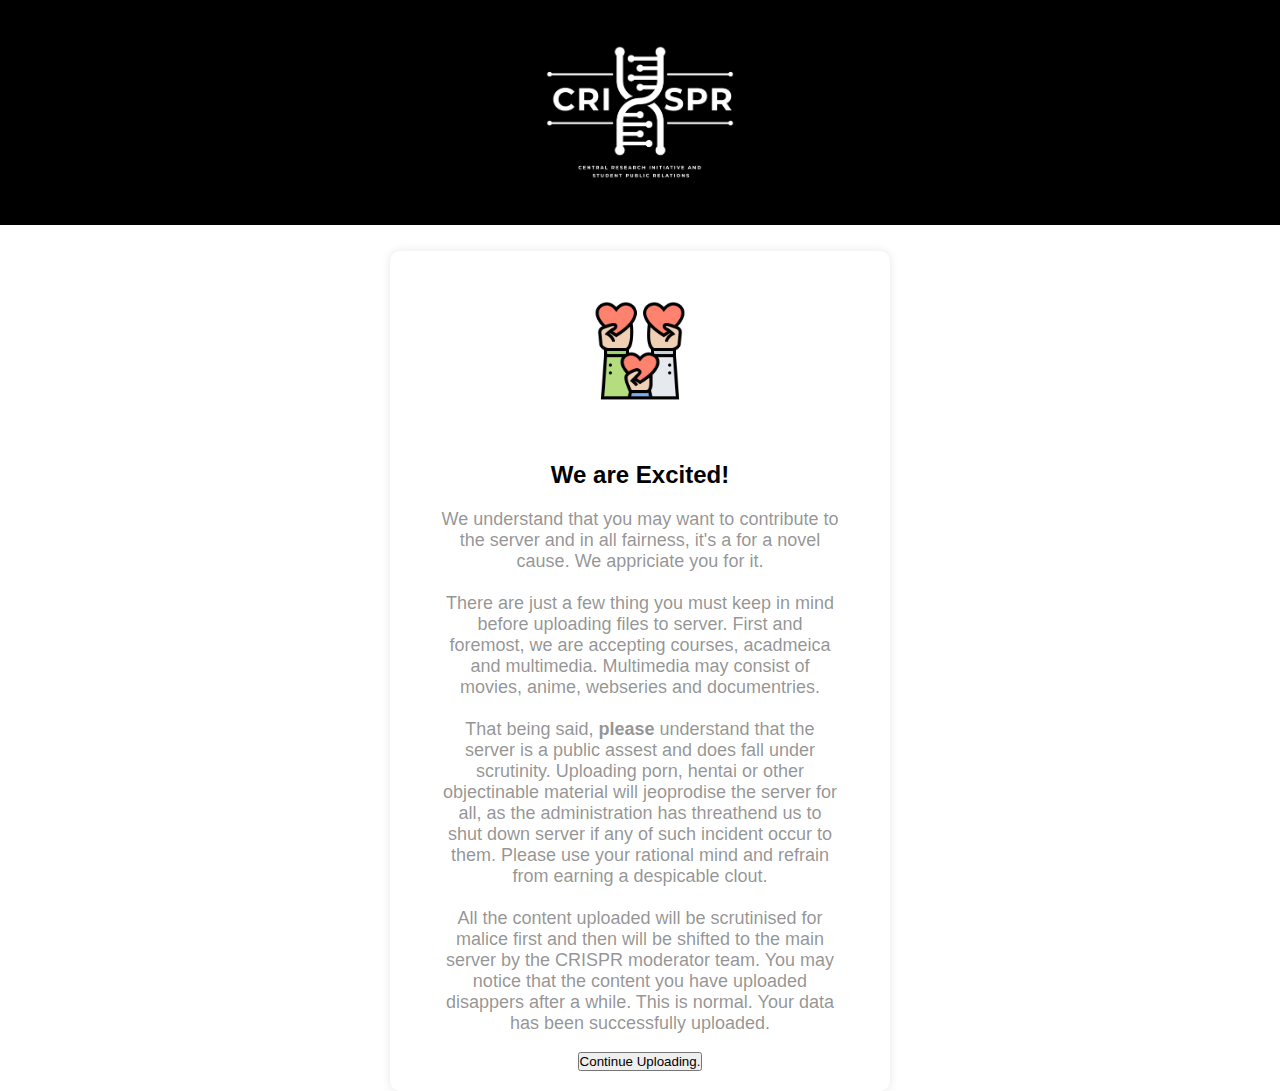
==== contributor.html @ 6ef5db7a "Added contributions page and styles." ====
<!DOCTYPE html>
<html lang="en">

<head>
  <meta charset="UTF-8" />
  <meta name="viewport" content="width=device-width, initial-scale=1.0" />
  <meta http-equiv="X-UA-Compatible" content="ie=edge" />
  <link rel="stylesheet" href="assests/style_contributor.css" />
  <title>CRISPR</title>
</head>

<body>
  <header>
    <div class="logo">
      <img src="assests/logo.png" alt="Logo" />
    </div> 
  </header>
  <main>
    <div class="options">
        <div class="option">
          <img src="assests/contribute.png" alt="Option 1" />
          <h2>We are Excited!</h2>
          <p> We understand that you may want to contribute to the server and in all fairness, it's a for a novel cause. We appriciate you for it. <br><br>
            There are just a few thing you must keep in mind before uploading files to server. First and foremost, we are accepting courses, acadmeica and multimedia. Multimedia may consist of movies, anime, webseries and documentries. <br><br>
          
          That being said, <b>please</b> understand that the server is a public assest and does fall under scrutinity. Uploading porn, hentai or other objectinable material will jeoprodise the server for all, as the administration has threathend us to shut down server if any of such incident occur to them. Please use your rational mind and refrain from earning a despicable clout. 
          <br>
          <br>
          All the content uploaded will be scrutinised for malice first and then will be shifted to the main server by the CRISPR moderator team. You may notice that the content you have uploaded disappers after a while. This is normal. Your data has been successfully uploaded.
       </p>
      <br>
      <button> Continue Uploading. </button></div>
        
    </div>
    
    <br><br><br>
  </main>
</body>

</html>
---- assests/style_contributor.css ----
* {
    box-sizing: border-box;
    margin: 0;
    padding: 0;
    font-family: 'Roboto', sans-serif;
}

header {
    height: 25vh;
    display: flex;
    align-items: center;
    justify-content: center;
    background-color: #000;
}


footer p{
    color: #ffffff;
}



.logo {
    height: 100%;
    max-width: 100%;
    display: flex;
    align-items: center;
    justify-content: center;
}

.logo img {
    height: 15vh;
    width: auto;
    max-width: 100%;
}

main {
    height: 70vh;
    display: flex;
    flex-direction: column;
    align-items: center;
    justify-content: space-around;
    background-color: #fff;
}

.options {
    display: flex;
    flex-wrap: wrap;
    align-items: center;
    justify-content: center;
    width: 80%;
    height: 90%;
}

.option {
    display: flex;
    flex-direction: column;
    align-items: center;
    margin: 24px;
    margin-bottom: 50px;
    /* padding: 5px; */
    padding-bottom: 20px;
    width: 80%;
    max-width: 500px;
    height: fit-content;
    border-radius: 10px;
    box-shadow: 0 0 10px rgba(0, 0, 0, 0.1);
    transition: all 0.3s ease-in-out;
    overflow: hidden;
}

.option:hover {
    transform: scale(1.05);
    box-shadow : 0 0 20px rgba(0, 0, 0, 0.2);
}

.option img {
    height: 100px;
    width: auto;
    max-width: 100%;
    margin-top: 10%;
    margin-bottom: 10%;
}

.option h2 {
    font-size: 24px;
    font-weight: bold;
    margin-top: 10px;
    margin-bottom: 20px;
    color: #000;
    text-align: center;
}

.option p {
    font-size: 18px;
    color: #44444492;
    text-align: center;

    max-width: 80%;
}

.options a {
    color: #000;
    /* text-align: center; */
    text-decoration: none;
}

.option a:hover {
    background-color: #000;
    color: #fff;
}

button
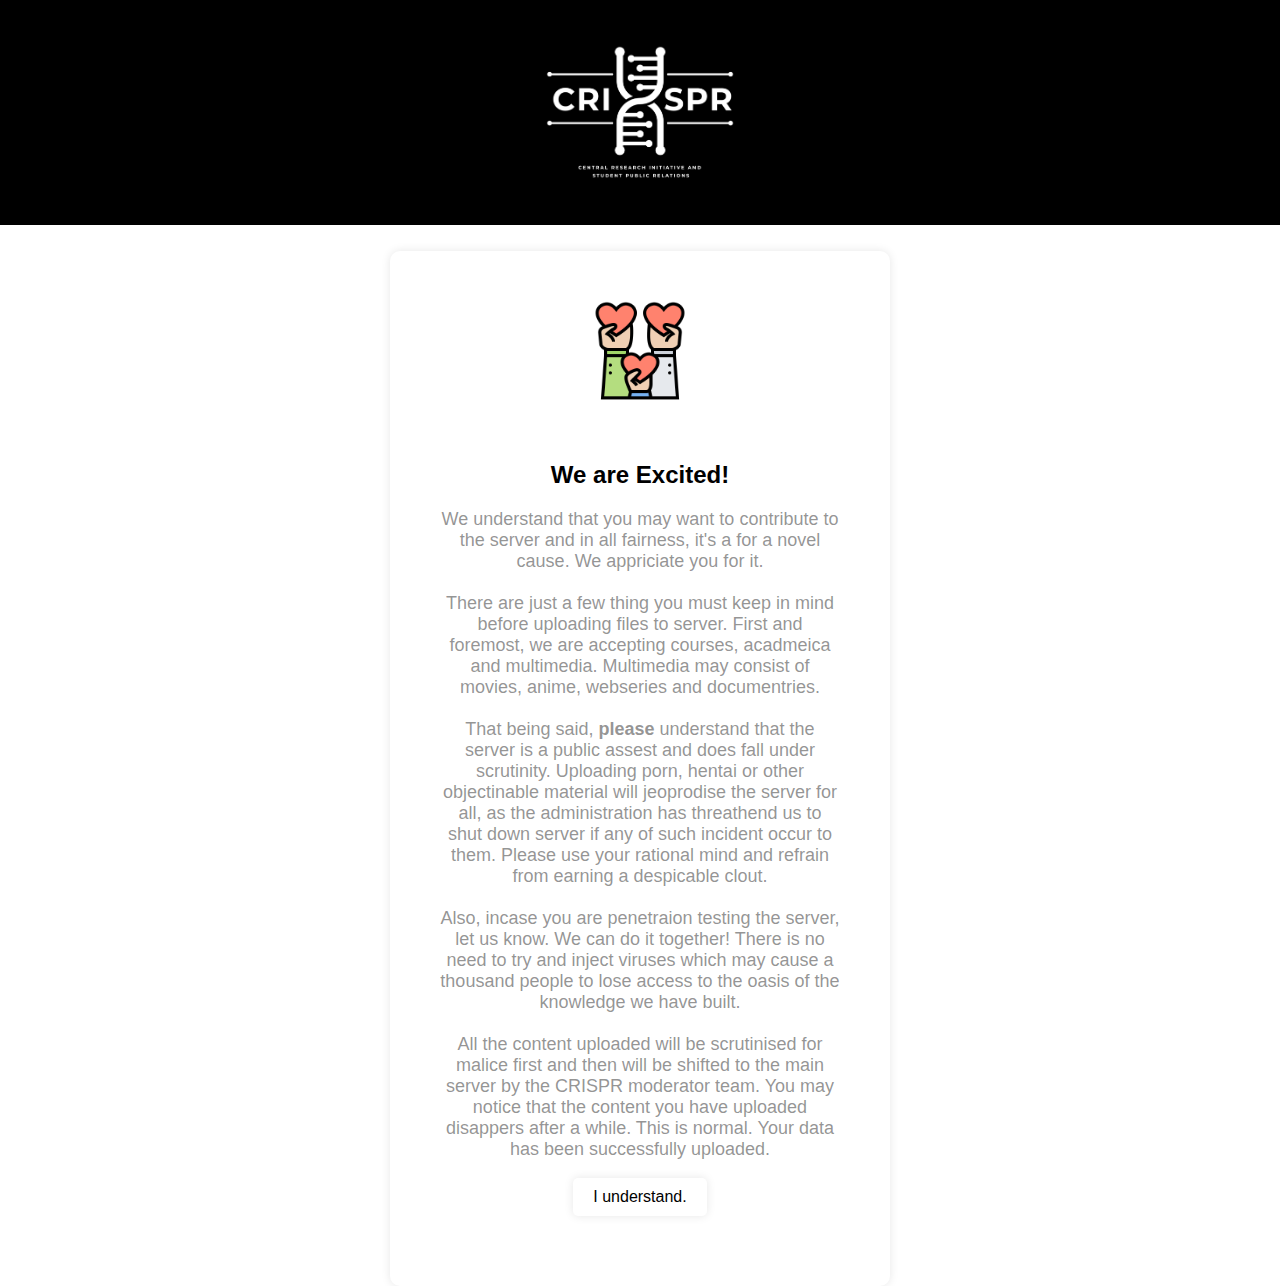
==== commit e44fcacd: "Added links and text to file." ====
--- a/contributor.html
+++ b/contributor.html
@@ -26,10 +26,12 @@
           That being said, <b>please</b> understand that the server is a public assest and does fall under scrutinity. Uploading porn, hentai or other objectinable material will jeoprodise the server for all, as the administration has threathend us to shut down server if any of such incident occur to them. Please use your rational mind and refrain from earning a despicable clout. 
           <br>
           <br>
+          Also, incase you are penetraion testing the server, let us know. We can do it together! There is no need to try and inject viruses which may cause a thousand people to lose access to the oasis of the knowledge we have built.<br>
+          <br>
           All the content uploaded will be scrutinised for malice first and then will be shifted to the main server by the CRISPR moderator team. You may notice that the content you have uploaded disappers after a while. This is normal. Your data has been successfully uploaded.
        </p>
       <br>
-      <button> Continue Uploading. </button></div>
+      <a href="upload.pdf"> I understand. </a></div>
         
     </div>
     
--- a/assests/style_contributor.css
+++ b/assests/style_contributor.css
@@ -110,4 +110,24 @@
     color: #fff;
 }
 
-button+
+.option a {
+    display: block;
+    font-size: 16px;
+    color: #000;
+    text-align: center;
+    text-decoration: none;
+    margin-top: auto;
+    margin-bottom: 10%;
+    padding: 10px 20px;
+    background-color: #fff;
+    border-radius: 5px;
+    box-shadow: 0 0 10px rgba(0, 0, 0, 0.1);
+    transition: all 0.3s ease-in-out;
+    max-width: 100%;
+}
+
+.option a:hover {
+    background-color: #000;
+    color: #fff;
+}
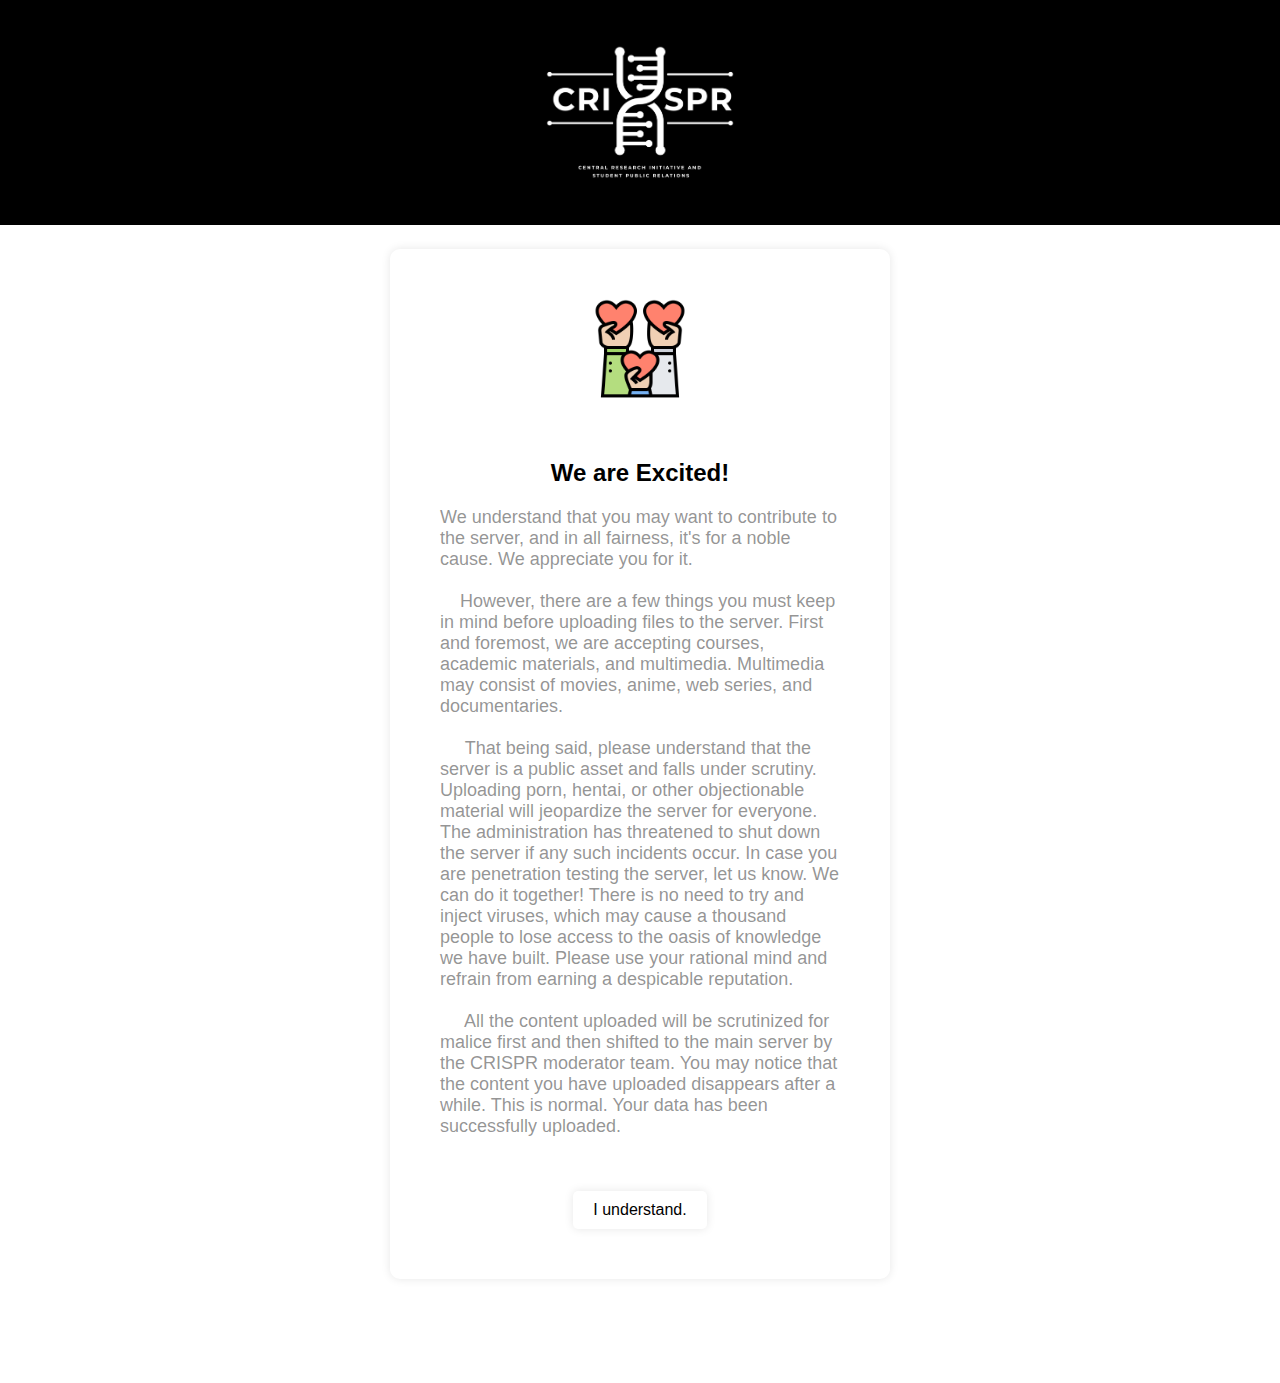
==== commit 59f3c7d9: "//" ====
--- a/contributor.html
+++ b/contributor.html
@@ -20,17 +20,16 @@
         <div class="option">
           <img src="assests/contribute.png" alt="Option 1" />
           <h2>We are Excited!</h2>
-          <p> We understand that you may want to contribute to the server and in all fairness, it's a for a novel cause. We appriciate you for it. <br><br>
-            There are just a few thing you must keep in mind before uploading files to server. First and foremost, we are accepting courses, acadmeica and multimedia. Multimedia may consist of movies, anime, webseries and documentries. <br><br>
+        <p>  We understand that you may want to contribute to the server, and in all fairness, it's for a noble cause. We appreciate you for it. <br><br>
+
+          &nbsp;&nbsp;&nbsp;&nbsp;However, there are a few things you must keep in mind before uploading files to the server. First and foremost, we are accepting courses, academic materials, and multimedia. Multimedia may consist of movies, anime, web series, and documentaries.<br><br>
           
-          That being said, <b>please</b> understand that the server is a public assest and does fall under scrutinity. Uploading porn, hentai or other objectinable material will jeoprodise the server for all, as the administration has threathend us to shut down server if any of such incident occur to them. Please use your rational mind and refrain from earning a despicable clout. 
-          <br>
-          <br>
-          Also, incase you are penetraion testing the server, let us know. We can do it together! There is no need to try and inject viruses which may cause a thousand people to lose access to the oasis of the knowledge we have built.<br>
-          <br>
-          All the content uploaded will be scrutinised for malice first and then will be shifted to the main server by the CRISPR moderator team. You may notice that the content you have uploaded disappers after a while. This is normal. Your data has been successfully uploaded.
+          &nbsp;&nbsp;&nbsp;&nbsp; That being said, please understand that the server is a public asset and falls under scrutiny. Uploading porn, hentai, or other objectionable material will jeopardize the server for everyone. The administration has threatened to shut down the server if any such incidents occur.
+          In case you are penetration testing the server, let us know. We can do it together! There is no need to try and inject viruses, which may cause a thousand people to lose access to the oasis of knowledge we have built.  Please use your rational mind and refrain from earning a despicable reputation.
+          <br><br>
+          &nbsp;&nbsp;&nbsp;&nbsp; All the content uploaded will be scrutinized for malice first and then shifted to the main server by the CRISPR moderator team. You may notice that the content you have uploaded disappears after a while. This is normal. Your data has been successfully uploaded.
        </p>
-      <br>
+      <br><br><br>
       <a href="upload.pdf"> I understand. </a></div>
         
     </div>
--- a/assests/style_contributor.css
+++ b/assests/style_contributor.css
@@ -35,7 +35,7 @@
 }
 
 main {
-    height: 70vh;
+    /* height: 70vh; */
     display: flex;
     flex-direction: column;
     align-items: center;
@@ -59,7 +59,7 @@
     margin: 24px;
     margin-bottom: 50px;
     /* padding: 5px; */
-    padding-bottom: 20px;
+    /* padding-bottom: 20px; */
     width: 80%;
     max-width: 500px;
     height: fit-content;
@@ -94,7 +94,7 @@
 .option p {
     font-size: 18px;
     color: #44444492;
-    text-align: center;
+    text-align: left;
 
     max-width: 80%;
 }
